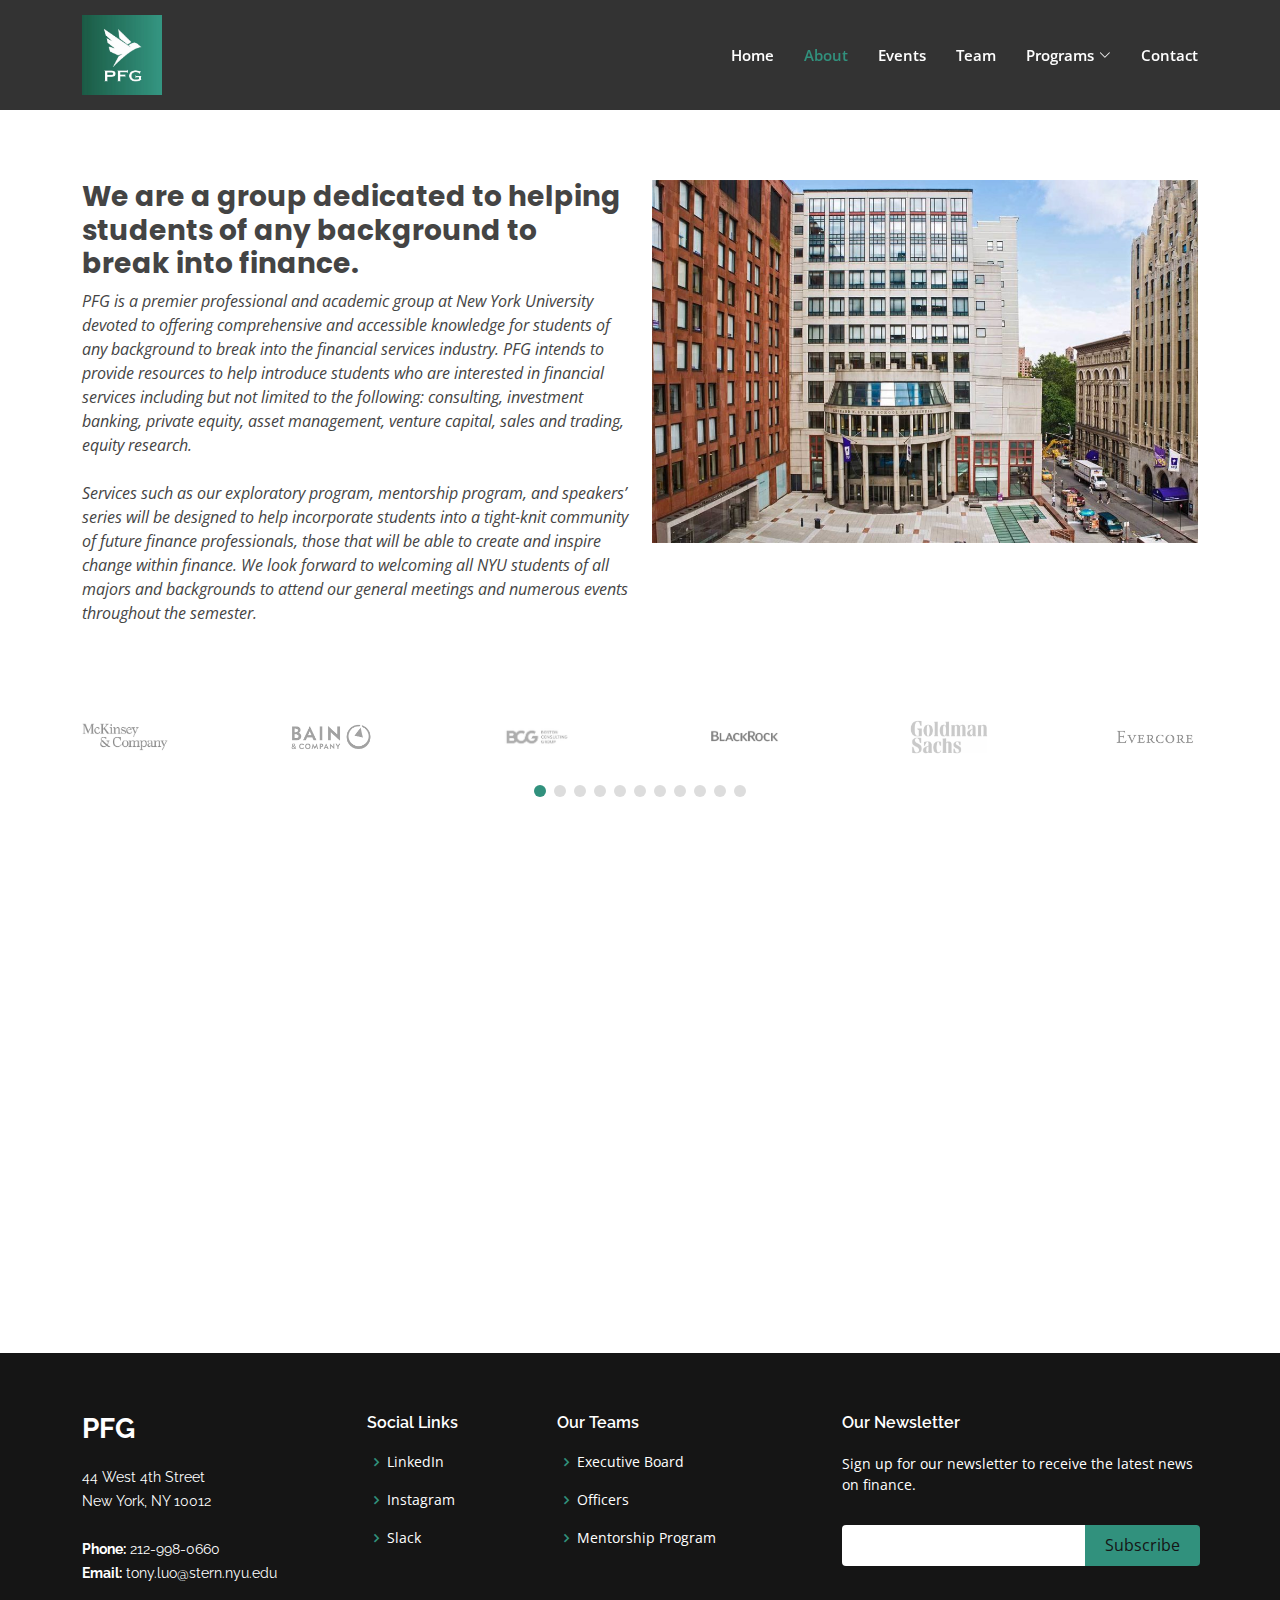
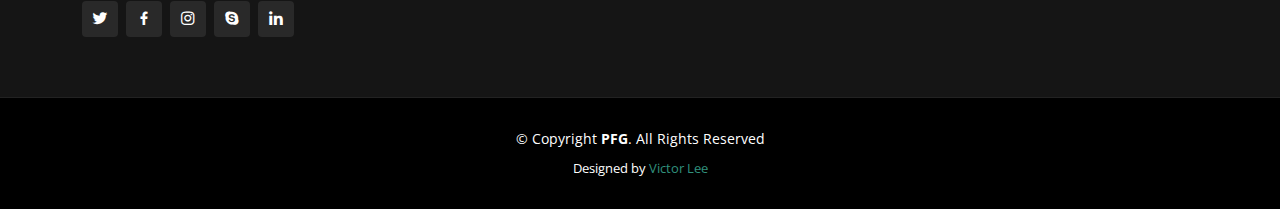
==== About.html @ 18a1d271 "Initial commit" ====
<!DOCTYPE html>
<html lang="en">

<head>
  <meta charset="utf-8">
  <meta content="width=device-width, initial-scale=1.0" name="viewport">

  <title>PFG - Praestare Finance Group</title>
  <meta content="" name="description">
  <meta content="" name="keywords">

  <!-- Favicons -->
  <link href="assets/img/logo.jpg" rel="icon">
  <link href="assets/img/apple-touch-icon.png" rel="apple-touch-icon">

  <!-- Google Fonts -->
  <link href="https://fonts.googleapis.com/css?family=Open+Sans:300,300i,400,400i,600,600i,700,700i|Raleway:300,300i,400,400i,500,500i,600,600i,700,700i|Poppins:300,300i,400,400i,500,500i,600,600i,700,700i" rel="stylesheet">

  <!-- Vendor CSS Files -->
  <link href="assets/vendor/aos/aos.css" rel="stylesheet">
  <link href="assets/vendor/bootstrap/css/bootstrap.min.css" rel="stylesheet">
  <link href="assets/vendor/bootstrap-icons/bootstrap-icons.css" rel="stylesheet">
  <link href="assets/vendor/boxicons/css/boxicons.min.css" rel="stylesheet">
  <link href="assets/vendor/glightbox/css/glightbox.min.css" rel="stylesheet">
  <link href="assets/vendor/remixicon/remixicon.css" rel="stylesheet">
  <link href="assets/vendor/swiper/swiper-bundle.min.css" rel="stylesheet">

  <!-- Template Main CSS File -->
  <link href="assets/css/style.css" rel="stylesheet">

</head>

<body>

  <!-- ======= Header ======= -->
  <header id="pageheader" class="fixed-top ">
    <div class="container d-flex align-items-center justify-content-lg-between">

      <!-- Uncomment below if you prefer to use text instead of logo-->
      <!-- <h1 class="logo me-auto me-lg-0"><a href="index.html">PFG<span>.</span></a></h1> -->
      <a href="About.html" class="logo me-auto me-lg-0"><img src="assets/img/logo.jpg" alt="" class="img-fluid"></a>

      <nav id="navbar" class="navbar order-last order-lg-0">
        <ul>
          <li><a href="index.html">Home</a></li>
          <li><a href="About.html" class = "active">About</a></li>
          <li><a href="Events.html">Events</a></li>
          <li><a href="Team.html">Team</a></li>
          <li class="dropdown"><a href="#"><span>Programs</span> <i class="bi bi-chevron-down"></i></a>
            <ul>
              <li><a href="#">Officer Program</a></li>
              
              <!-- Use in case more dropdowns
              <li class="dropdown"><a href="#"><span>Deep Drop Down</span> <i class="bi bi-chevron-right"></i></a>
                <ul>
                  <li><a href="#">Officers Program</a></li>
                  <li><a href="#">Mentorship Program</a></li>
                </ul>
              </li>
              -->

              <li><a href="#">Mentorship Program</a></li>
              <li><a href="#">General Members</a></li>
            </ul>
          </li>
          <li><a href="Contact.html">Contact</a></li>
        </ul>
        <i class="bi bi-list mobile-nav-toggle"></i>
      </nav><!-- .navbar -->

      

    </div>
  </header><!-- End Header -->

  <!-- ======= End of Header Section ======= -->
  <section id="page-header" class="d-flex align-items-center justify-content-center">
    <div class="page-header" data-aos="fade-up">
    </div>
  </section><!-- End of Header-->



  <main id="main">
    <!-- ======= About Section ======= -->
    <section id="about" class="about">
      <div class="container" data-aos="fade-up">

        <div class="row">
          <div class="col-lg-6 order-1 order-lg-2" data-aos="fade-left" data-aos-delay="100">
            <img src="assets/img/nyustern.jpg" class="img-fluid" alt="">
          </div>
          <div class="col-lg-6 pt-4 pt-lg-0 order-2 order-lg-1 content" data-aos="fade-right" data-aos-delay="100">
            <h3>We are a group dedicated to helping students of any background to break into finance. </h3>
            <p class="fst-italic">
              PFG is a premier professional and academic group at New York University devoted to offering comprehensive and accessible knowledge for students of any background to break into the financial services industry. 
              PFG intends to provide resources to help introduce students who are interested in financial services including but not limited to the following: consulting, investment banking, private equity, asset management, venture capital, sales and trading, equity research. 
              
              <br></br>
              Services such as our exploratory program, mentorship program, and speakers’ series will be designed to help incorporate students into a tight-knit community of future finance professionals, those that will be able to create and inspire change within finance.
              We look forward to welcoming all NYU students of all majors and backgrounds to attend our general meetings and numerous events throughout the semester.

            </p>
          </div>
        </div>

      </div>
    </section><!-- End About Section -->

    <!-- ======= Clients Section ======= -->
    <section id="clients" class="clients">
      <div class="container" data-aos="zoom-in">

        <div class="clients-slider swiper">
          <div class="swiper-wrapper align-items-center">
            <div class="swiper-slide"><img src="assets/img/clients/mckinsey.jpg" class="img-fluid" alt=""></div>
            <div class="swiper-slide"><img src="assets/img/clients/bain.png" class="img-fluid" alt=""></div>
            <div class="swiper-slide"><img src="assets/img/clients/bcg.jpg" class="img-fluid" alt=""></div>
            <div class="swiper-slide"><img src="assets/img/clients/blackrock.png" class="img-fluid" alt=""></div>
            <div class="swiper-slide"><img src="assets/img/clients/goldmansachs.png" class="img-fluid" alt=""></div>
            <div class="swiper-slide"><img src="assets/img/clients/evercore.jpg" class="img-fluid" alt=""></div>
            <div class="swiper-slide"><img src="assets/img/clients/point72.jpg" class="img-fluid" alt=""></div>
            <div class="swiper-slide"><img src="assets/img/clients/accel.jpg" class="img-fluid" alt=""></div>
            <div class="swiper-slide"><img src="assets/img/clients/sequoia.jpg" class="img-fluid" alt=""></div>
            <div class="swiper-slide"><img src="assets/img/clients/carlyle.jpg" class="img-fluid" alt=""></div>
            <div class="swiper-slide"><img src="assets/img/clients/kkr.jpg" class="img-fluid" alt=""></div>
          </div>
          <div class="swiper-pagination"></div>
        </div>

      </div>
    </section><!-- End Clients Section -->

    <!-- ======= Features Section ======= -->
    <section id="features" class="features">
      <div class="container" data-aos="fade-up">

        <div class="row">
          <div class="image col-lg-6" style='background-image: url("assets/img/features.jpg");' data-aos="fade-right"></div>
          <div class="col-lg-6" data-aos="fade-left" data-aos-delay="100">
            <div class="icon-box mt-5 mt-lg-0" data-aos="zoom-in" data-aos-delay="150">
              <i class="bx bx-receipt"></i>
              <h4>Exploratory Program</h4>
              <p>[insert description here]</p>
            </div>
            <div class="icon-box mt-5" data-aos="zoom-in" data-aos-delay="150">
              <i class="bx bx-cube-alt"></i>
              <h4>Officers Program</h4>
              <p>[insert description here]</p>
            </div>
            <div class="icon-box mt-5" data-aos="zoom-in" data-aos-delay="150">
              <i class="bx bx-images"></i>
              <h4>Mentorship Program</h4>
              <p>[insert description here]</p>
            </div>
            <div class="icon-box mt-5" data-aos="zoom-in" data-aos-delay="150">
              <i class="bx bx-shield"></i>
              <h4>Speaker Series</h4>
              <p>[insert description here]</p>
            </div>
          </div>
        </div>

      </div>
    </section><!-- End Features Section -->

  
 <!-- ======= Footer ======= -->
 <footer id="footer">
  <div class="footer-top">
    <div class="container">
      <div class="row">

        <div class="col-lg-3 col-md-6">
          <div class="footer-info">
            <h3>PFG</h3>
            <p>
              44 West 4th Street <br>
              New York, NY 10012<br><br>
              <strong>Phone:</strong> 212-998-0660<br>
              <strong>Email:</strong> tony.luo@stern.nyu.edu<br>
            </p>
            <div class="social-links mt-3">
              <a href="#" class="twitter"><i class="bx bxl-twitter"></i></a>
              <a href="#" class="facebook"><i class="bx bxl-facebook"></i></a>
              <a href="#" class="instagram"><i class="bx bxl-instagram"></i></a>
              <a href="#" class="google-plus"><i class="bx bxl-skype"></i></a>
              <a href="#" class="linkedin"><i class="bx bxl-linkedin"></i></a>
            </div>
          </div>
        </div>

        <div class="col-lg-2 col-md-6 footer-links">
          <h4>Social Links</h4>
          <ul>
            <li><i class="bx bx-chevron-right"></i> <a href="https://www.linkedin.com/company/praestare-finance-group/">LinkedIn</a></li>
            <li><i class="bx bx-chevron-right"></i> <a href="https://www.instagram.com/nyupfg/">Instagram</a></li>
            <li><i class="bx bx-chevron-right"></i> <a href="#">Slack</a></li>
          </ul>
        </div>

        <div class="col-lg-3 col-md-6 footer-links">
          <h4>Our Teams</h4>
          <ul>
            <li><i class="bx bx-chevron-right"></i> <a href="Team.html">Executive Board</a></li>
            <li><i class="bx bx-chevron-right"></i> <a href="#">Officers</a></li>
            <li><i class="bx bx-chevron-right"></i> <a href="#">Mentorship Program</a></li>
          </ul>
        </div>

        <div class="col-lg-4 col-md-6 footer-newsletter">
          <h4>Our Newsletter</h4>
          <p>Sign up for our newsletter to receive the latest news on finance.</p>
          <form action="" method="post">
            <input type="email" name="email"><input type="submit" value="Subscribe">
          </form>

        </div>

      </div>
    </div>
  </div>

  <div class="container">
    <div class="copyright">
      &copy; Copyright <strong><span>PFG</span></strong>. All Rights Reserved
    </div>
    <div class="credits">
      <!-- All the links in the footer should remain intact. -->
      <!-- You can delete the links only if you purchased the pro version. -->
      <!-- Licensing information: https://bootstrapmade.com/license/ -->
      <!-- Purchase the pro version with working PHP/AJAX contact form: https://bootstrapmade.com/gp-free-multipurpose-html-bootstrap-template/ -->
      Designed by <a href="https://www.linkedin.com/in/vleev/">Victor Lee</a>
    </div>
  </div>
</footer><!-- End Footer -->

<div id="preloader"></div>
<a href="#" class="back-to-top d-flex align-items-center justify-content-center"><i class="bi bi-arrow-up-short"></i></a>

<!-- Vendor JS Files -->
<script src="assets/vendor/purecounter/purecounter_vanilla.js"></script>
<script src="assets/vendor/aos/aos.js"></script>
<script src="assets/vendor/bootstrap/js/bootstrap.bundle.min.js"></script>
<script src="assets/vendor/glightbox/js/glightbox.min.js"></script>
<script src="assets/vendor/isotope-layout/isotope.pkgd.min.js"></script>
<script src="assets/vendor/swiper/swiper-bundle.min.js"></script>
<script src="assets/vendor/php-email-form/validate.js"></script>

<!-- Template Main JS File -->
<script src="assets/js/main.js"></script>

</body>

</html>
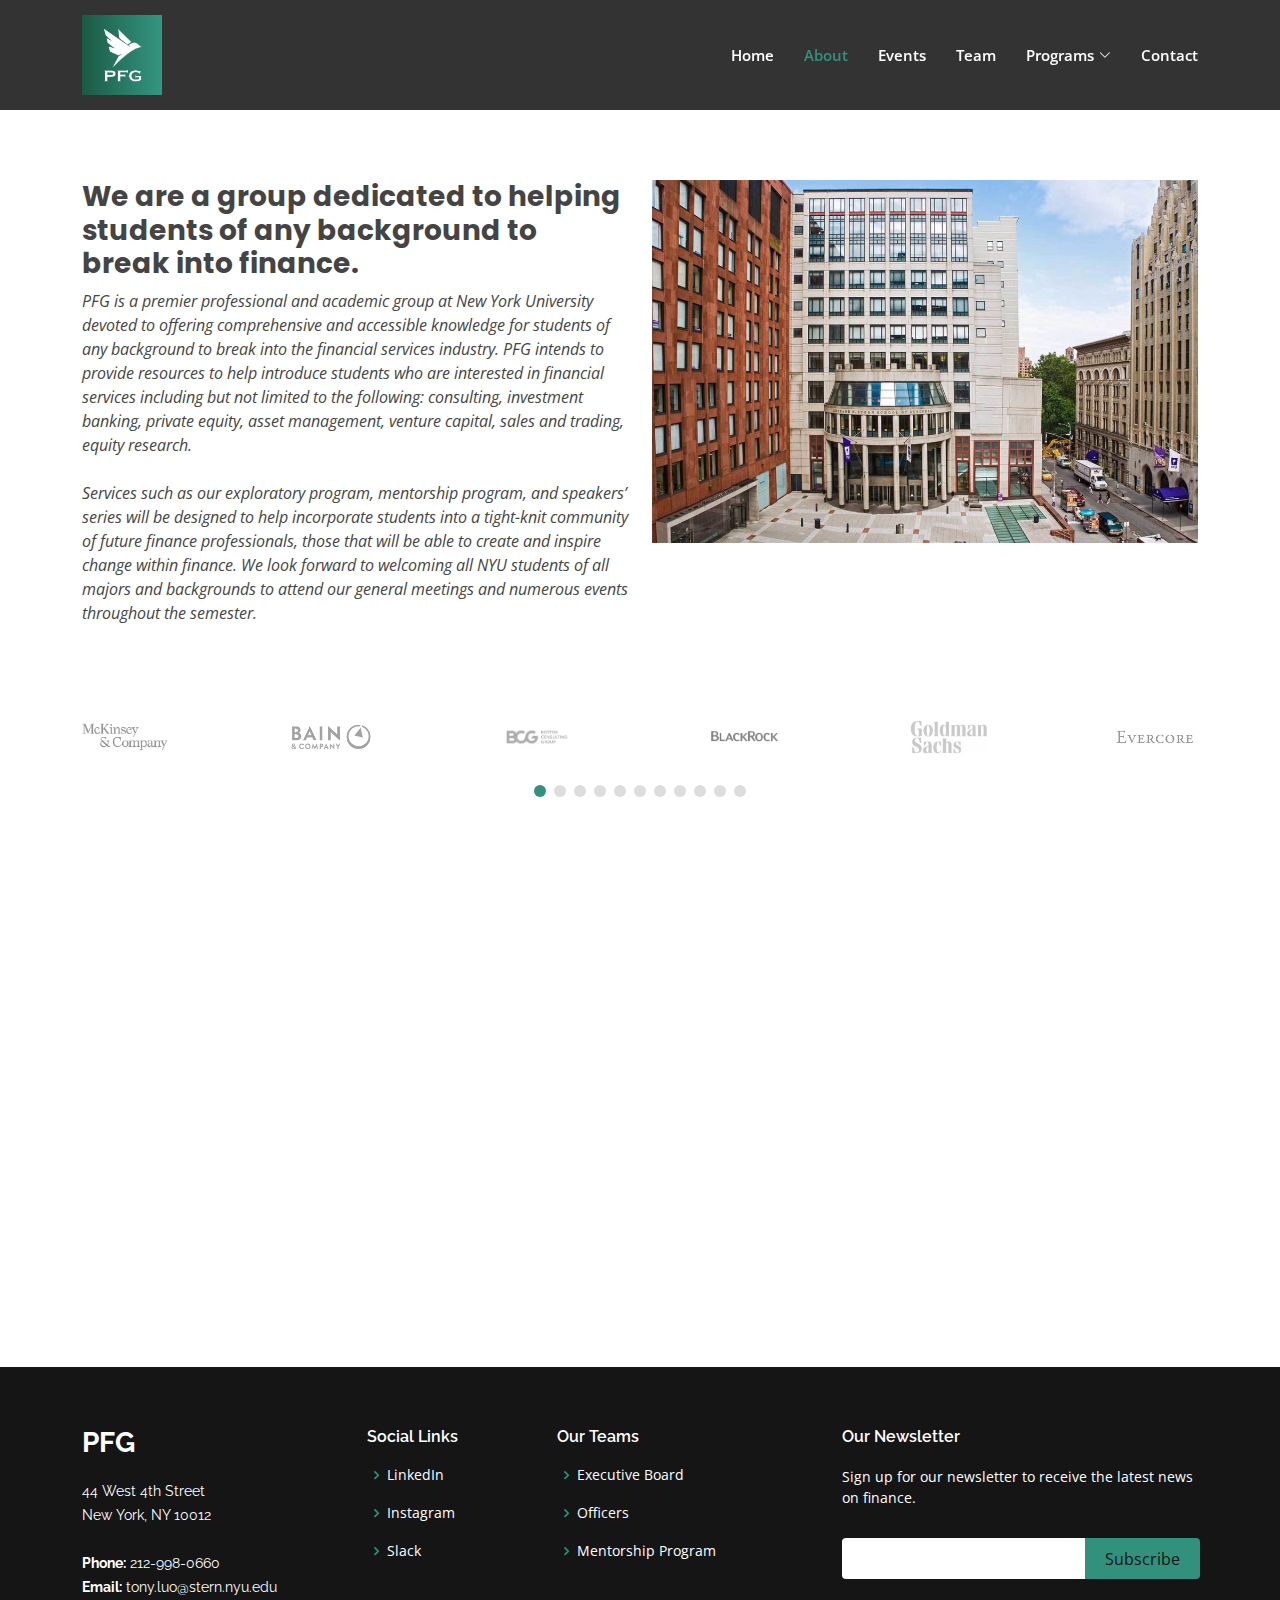
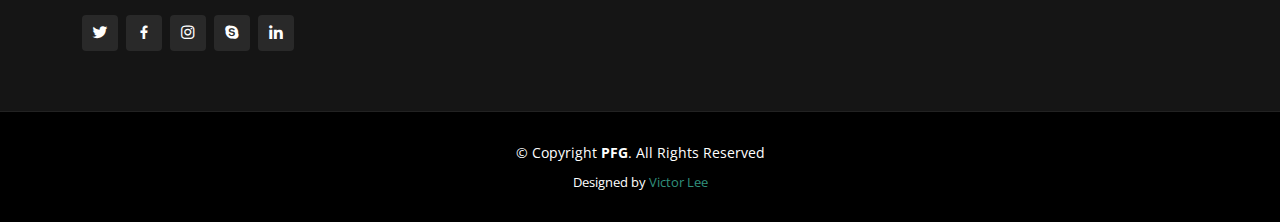
==== commit fdccc451: "Update About.html" ====
--- a/About.html
+++ b/About.html
@@ -141,7 +141,7 @@
             <div class="icon-box mt-5 mt-lg-0" data-aos="zoom-in" data-aos-delay="150">
               <i class="bx bx-receipt"></i>
               <h4>Exploratory Program</h4>
-              <p>[insert description here]</p>
+              <p>The exploratory program is designed to help students understand the basics of finance on a fundamental level.</p>
             </div>
             <div class="icon-box mt-5" data-aos="zoom-in" data-aos-delay="150">
               <i class="bx bx-cube-alt"></i>
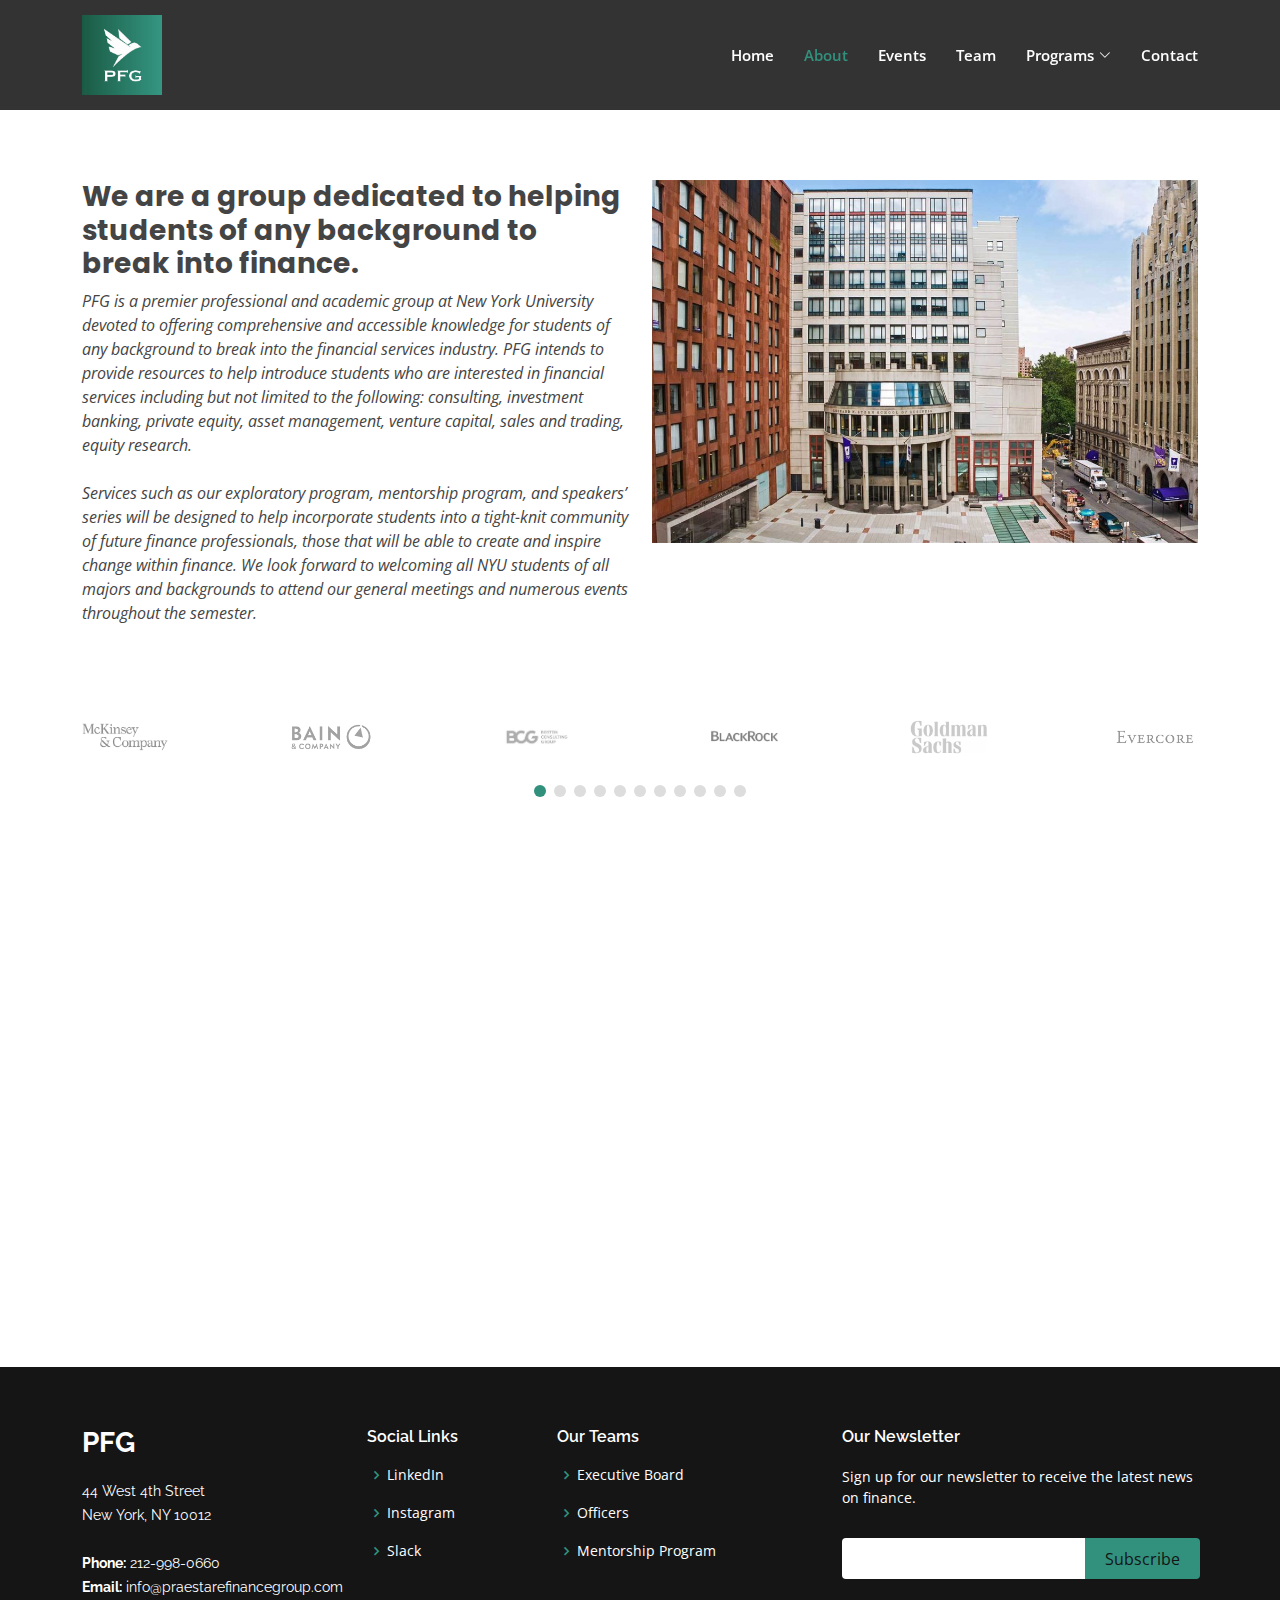
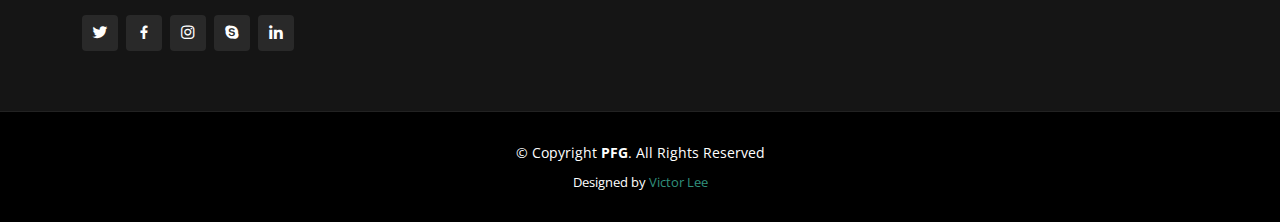
==== commit 7f079821: "Update About.html" ====
--- a/About.html
+++ b/About.html
@@ -178,7 +178,7 @@
               44 West 4th Street <br>
               New York, NY 10012<br><br>
               <strong>Phone:</strong> 212-998-0660<br>
-              <strong>Email:</strong> tony.luo@stern.nyu.edu<br>
+              <strong>Email:</strong> info@praestarefinancegroup.com<br>
             </p>
             <div class="social-links mt-3">
               <a href="#" class="twitter"><i class="bx bxl-twitter"></i></a>
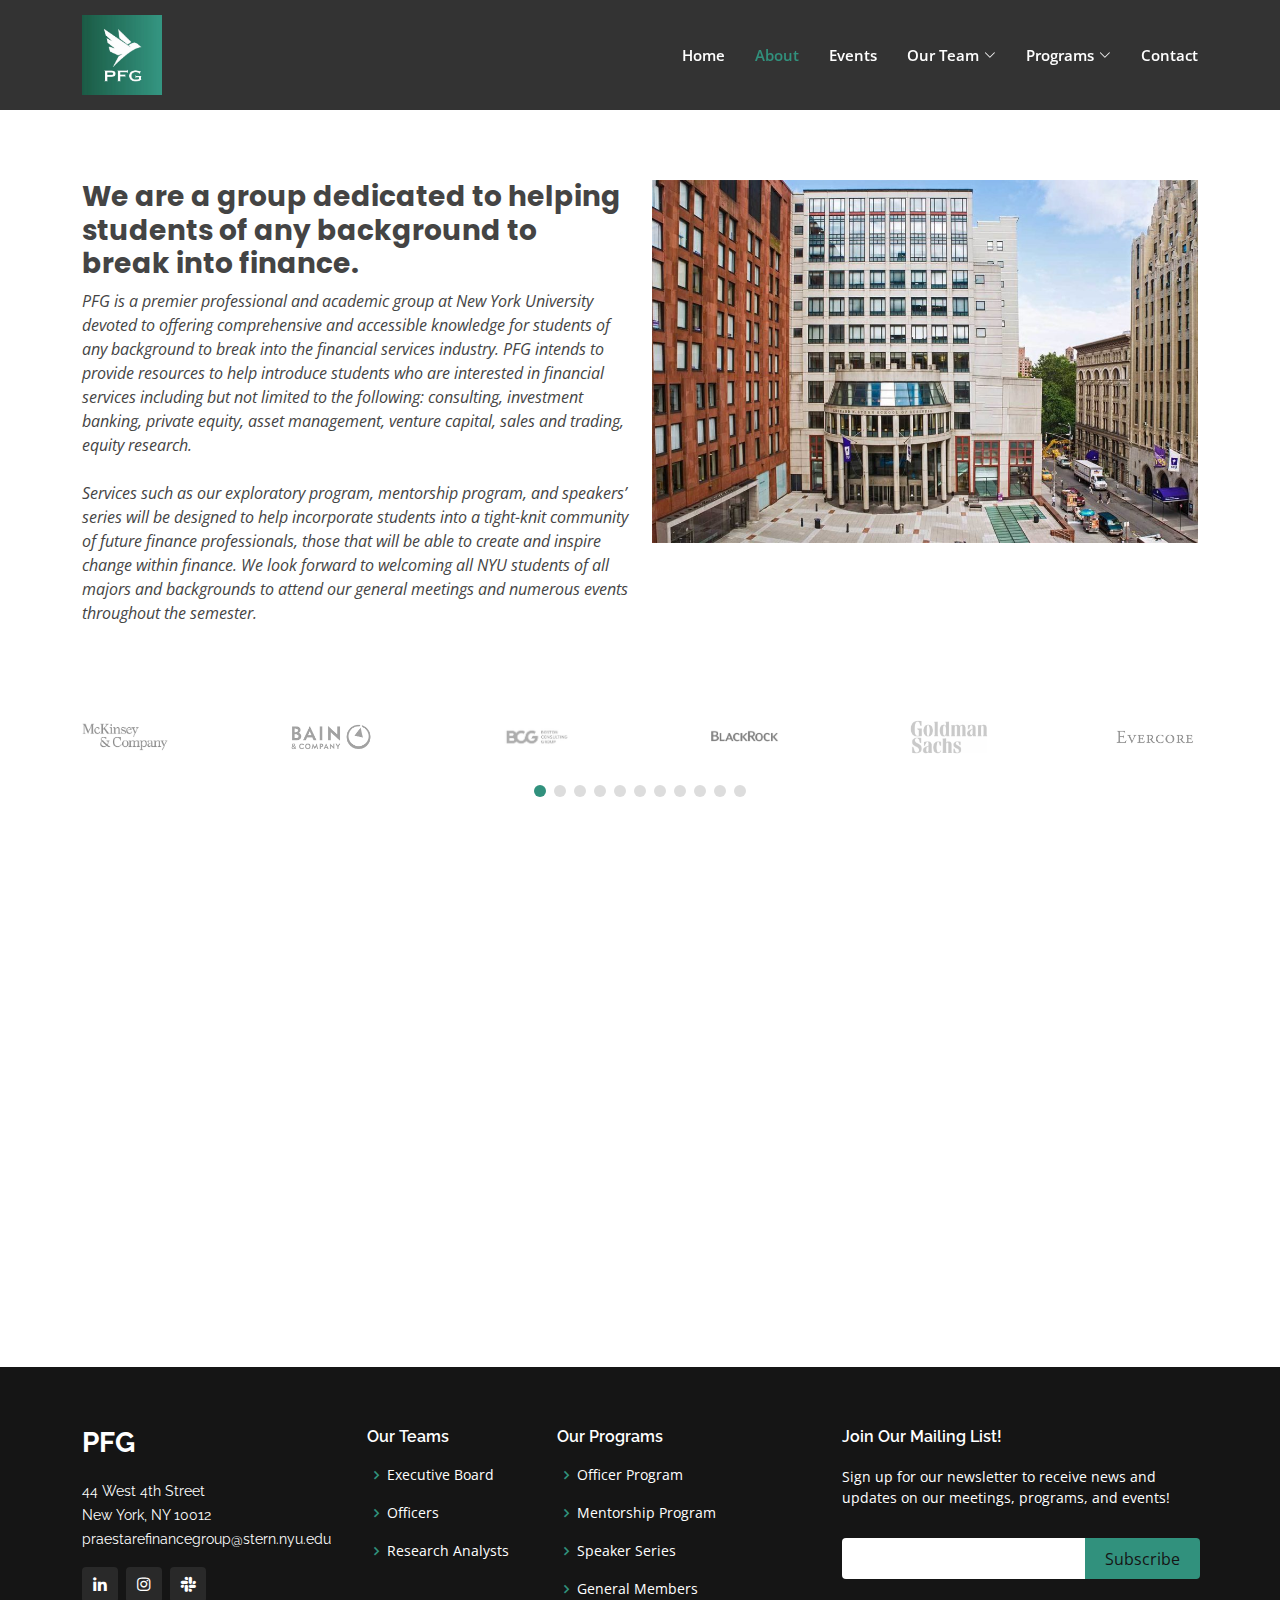
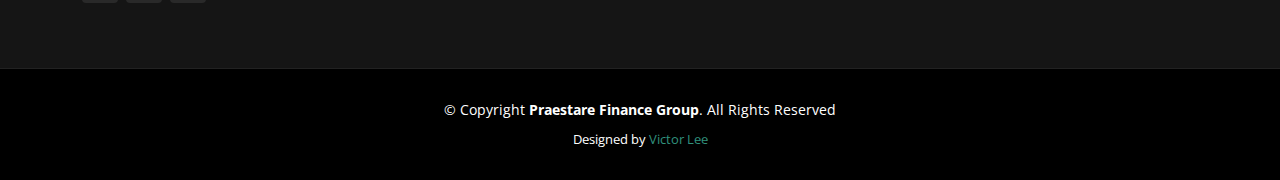
==== commit 76361ec1: "Update About.html" ====
--- a/About.html
+++ b/About.html
@@ -45,10 +45,15 @@
           <li><a href="index.html">Home</a></li>
           <li><a href="About.html" class = "active">About</a></li>
           <li><a href="Events.html">Events</a></li>
-          <li><a href="Team.html">Team</a></li>
+          <li class="dropdown"><a href="#"><span>Our Team</span> <i class="bi bi-chevron-down"></i></a>
+            <ul>
+              <li><a href="Team.html">Executive Board</a></li>
+              <li><a href="officers.html">Officers</a></li>
+            </ul>
+          </li>
           <li class="dropdown"><a href="#"><span>Programs</span> <i class="bi bi-chevron-down"></i></a>
             <ul>
-              <li><a href="#">Officer Program</a></li>
+              <li><a href="officerprogram.html">Officer Program</a></li>
               
               <!-- Use in case more dropdowns
               <li class="dropdown"><a href="#"><span>Deep Drop Down</span> <i class="bi bi-chevron-right"></i></a>
@@ -59,8 +64,9 @@
               </li>
               -->
 
-              <li><a href="#">Mentorship Program</a></li>
-              <li><a href="#">General Members</a></li>
+              <li><a href="mentorshipprogram.html">Mentorship Program</a></li>
+              <li><a href="speakerseries.html">Speaker Series</a></li>
+              <li><a href="genmembers.html">General Members</a></li>
             </ul>
           </li>
           <li><a href="Contact.html">Contact</a></li>
@@ -165,90 +171,84 @@
     </section><!-- End Features Section -->
 
   
- <!-- ======= Footer ======= -->
- <footer id="footer">
-  <div class="footer-top">
+  <!-- ======= Footer ======= -->
+  <footer id="footer">
+    <div class="footer-top">
+      <div class="container">
+        <div class="row">
+
+          <div class="col-lg-3 col-md-6">
+            <div class="footer-info">
+              <h3>PFG</h3>
+              <p>
+                44 West 4th Street <br>
+                New York, NY 10012<br>
+                praestarefinancegroup@stern.nyu.edu<br>
+              </p>
+              <div class="social-links mt-3">
+                <a href="https://www.linkedin.com/company/praestare-finance-group/" class="linkedin"><i class="bx bxl-linkedin"></i></a>
+                <a href="https://www.instagram.com/nyupfg/" class="instagram"><i class="bx bxl-instagram"></i></a>
+                <a href="#" class="slack"><i class="bx bxl-slack"></i></a>
+              </div>
+            </div>
+          </div>
+
+          <div class="col-lg-2 col-md-6 footer-links">
+            <h4>Our Teams</h4>
+            <ul>
+              <li><i class="bx bx-chevron-right"></i> <a href="https://www.linkedin.com/company/praestare-finance-group/">Executive Board</a></li>
+              <li><i class="bx bx-chevron-right"></i> <a href="https://www.instagram.com/nyupfg/">Officers</a></li>
+              <li><i class="bx bx-chevron-right"></i> <a href="#">Research Analysts</a></li>
+            </ul>
+          </div>
+
+          <div class="col-lg-3 col-md-6 footer-links">
+            <h4>Our Programs</h4>
+            <ul>
+              <li><i class="bx bx-chevron-right"></i> <a href="officerprogram.html">Officer Program</a></li>
+              <li><i class="bx bx-chevron-right"></i> <a href="mentorshipprogram.html">Mentorship Program</a></li>
+              <li><i class="bx bx-chevron-right"></i> <a href="speakerseries.html">Speaker Series</a></li>
+              <li><i class="bx bx-chevron-right"></i> <a href="genmembers.html">General Members</a></li>
+            </ul>
+          </div>
+
+          <div class="col-lg-4 col-md-6 footer-newsletter">
+            <h4>Join Our Mailing List!</h4>
+            <p>Sign up for our newsletter to receive news and updates on our meetings, programs, and events!</p>
+            <form action="" method="post">
+              <input type="email" name="email"><input type="submit" value="Subscribe">
+            </form>
+
+          </div>
+
+        </div>
+      </div>
+    </div>
+
     <div class="container">
-      <div class="row">
-
-        <div class="col-lg-3 col-md-6">
-          <div class="footer-info">
-            <h3>PFG</h3>
-            <p>
-              44 West 4th Street <br>
-              New York, NY 10012<br><br>
-              <strong>Phone:</strong> 212-998-0660<br>
-              <strong>Email:</strong> info@praestarefinancegroup.com<br>
-            </p>
-            <div class="social-links mt-3">
-              <a href="#" class="twitter"><i class="bx bxl-twitter"></i></a>
-              <a href="#" class="facebook"><i class="bx bxl-facebook"></i></a>
-              <a href="#" class="instagram"><i class="bx bxl-instagram"></i></a>
-              <a href="#" class="google-plus"><i class="bx bxl-skype"></i></a>
-              <a href="#" class="linkedin"><i class="bx bxl-linkedin"></i></a>
-            </div>
-          </div>
-        </div>
-
-        <div class="col-lg-2 col-md-6 footer-links">
-          <h4>Social Links</h4>
-          <ul>
-            <li><i class="bx bx-chevron-right"></i> <a href="https://www.linkedin.com/company/praestare-finance-group/">LinkedIn</a></li>
-            <li><i class="bx bx-chevron-right"></i> <a href="https://www.instagram.com/nyupfg/">Instagram</a></li>
-            <li><i class="bx bx-chevron-right"></i> <a href="#">Slack</a></li>
-          </ul>
-        </div>
-
-        <div class="col-lg-3 col-md-6 footer-links">
-          <h4>Our Teams</h4>
-          <ul>
-            <li><i class="bx bx-chevron-right"></i> <a href="Team.html">Executive Board</a></li>
-            <li><i class="bx bx-chevron-right"></i> <a href="#">Officers</a></li>
-            <li><i class="bx bx-chevron-right"></i> <a href="#">Mentorship Program</a></li>
-          </ul>
-        </div>
-
-        <div class="col-lg-4 col-md-6 footer-newsletter">
-          <h4>Our Newsletter</h4>
-          <p>Sign up for our newsletter to receive the latest news on finance.</p>
-          <form action="" method="post">
-            <input type="email" name="email"><input type="submit" value="Subscribe">
-          </form>
-
-        </div>
-
-      </div>
-    </div>
-  </div>
-
-  <div class="container">
-    <div class="copyright">
-      &copy; Copyright <strong><span>PFG</span></strong>. All Rights Reserved
-    </div>
-    <div class="credits">
-      <!-- All the links in the footer should remain intact. -->
-      <!-- You can delete the links only if you purchased the pro version. -->
-      <!-- Licensing information: https://bootstrapmade.com/license/ -->
-      <!-- Purchase the pro version with working PHP/AJAX contact form: https://bootstrapmade.com/gp-free-multipurpose-html-bootstrap-template/ -->
-      Designed by <a href="https://www.linkedin.com/in/vleev/">Victor Lee</a>
-    </div>
-  </div>
-</footer><!-- End Footer -->
-
-<div id="preloader"></div>
-<a href="#" class="back-to-top d-flex align-items-center justify-content-center"><i class="bi bi-arrow-up-short"></i></a>
-
-<!-- Vendor JS Files -->
-<script src="assets/vendor/purecounter/purecounter_vanilla.js"></script>
-<script src="assets/vendor/aos/aos.js"></script>
-<script src="assets/vendor/bootstrap/js/bootstrap.bundle.min.js"></script>
-<script src="assets/vendor/glightbox/js/glightbox.min.js"></script>
-<script src="assets/vendor/isotope-layout/isotope.pkgd.min.js"></script>
-<script src="assets/vendor/swiper/swiper-bundle.min.js"></script>
-<script src="assets/vendor/php-email-form/validate.js"></script>
-
-<!-- Template Main JS File -->
-<script src="assets/js/main.js"></script>
+      <div class="copyright">
+        &copy; Copyright <strong><span>Praestare Finance Group</span></strong>. All Rights Reserved
+      </div>
+      <div class="credits">
+        Designed by <a href="https://www.linkedin.com/in/vleev/">Victor Lee</a>
+      </div>
+    </div>
+  </footer><!-- End Footer -->
+
+  <div id="preloader"></div>
+  <a href="#" class="back-to-top d-flex align-items-center justify-content-center"><i class="bi bi-arrow-up-short"></i></a>
+
+  <!-- Vendor JS Files -->
+  <script src="assets/vendor/purecounter/purecounter_vanilla.js"></script>
+  <script src="assets/vendor/aos/aos.js"></script>
+  <script src="assets/vendor/bootstrap/js/bootstrap.bundle.min.js"></script>
+  <script src="assets/vendor/glightbox/js/glightbox.min.js"></script>
+  <script src="assets/vendor/isotope-layout/isotope.pkgd.min.js"></script>
+  <script src="assets/vendor/swiper/swiper-bundle.min.js"></script>
+  <script src="assets/vendor/php-email-form/validate.js"></script>
+
+  <!-- Template Main JS File -->
+  <script src="assets/js/main.js"></script>
 
 </body>
 
